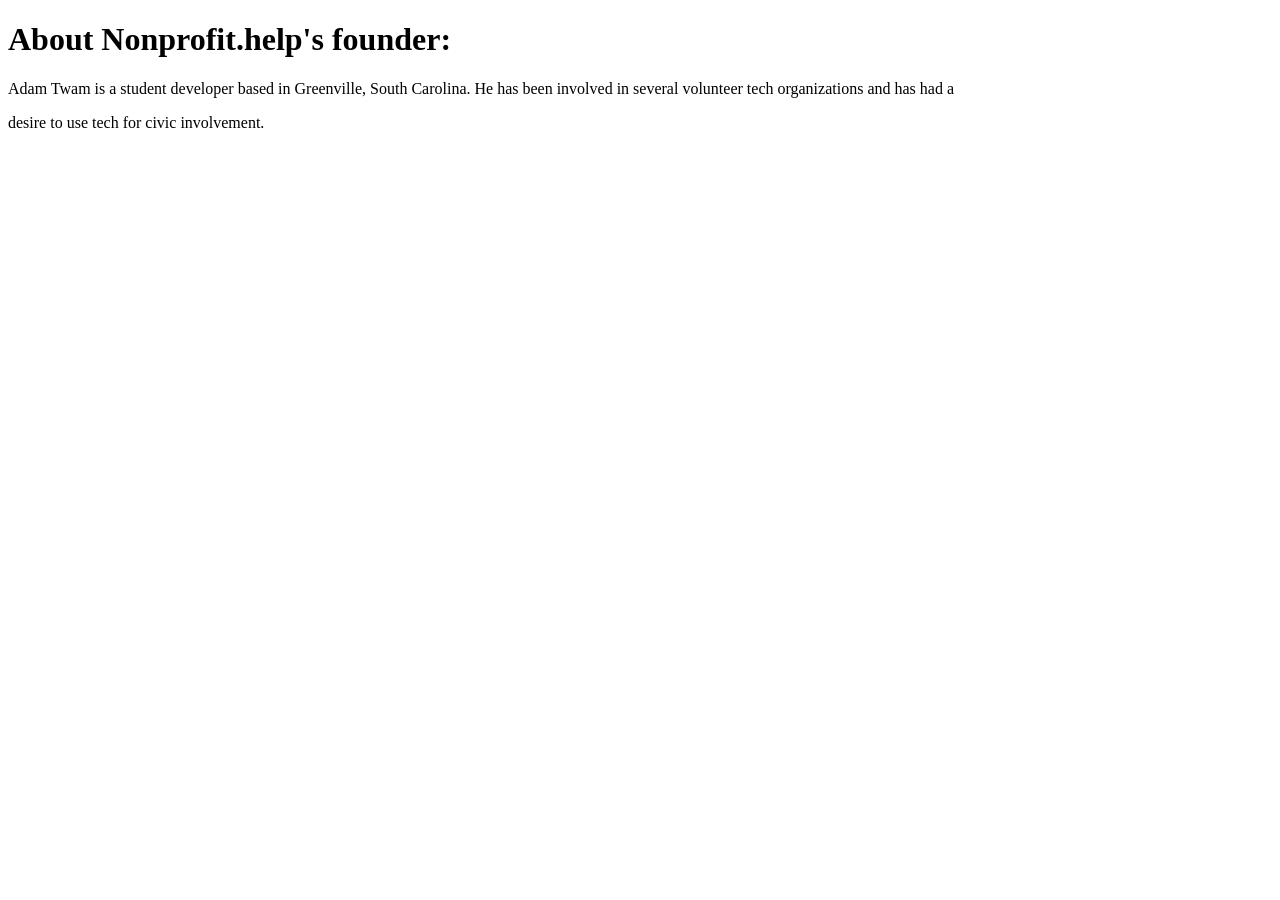
==== about.html @ 132d886a "Additional pages and information" ====
<!DOCTYPE html>
<html lang="en">
<head>
    <meta charset="UTF-8">
    <meta name="viewport" content="width=device-width, initial-scale=1.0">
    <title>About Us</title>
    <link rel="stylesheet" href="about.css">
</head>
<body>
    <div class="content">
        <h1>About Nonprofit.help's founder:</h1>
        <p>Adam Twam is a student developer based in Greenville, South Carolina. He has been involved in several volunteer tech organizations and has had a</p>
        <p>desire to use tech for civic involvement.</p>
        <img src="" class="image">
    </div>
</body>
</html>
---- about.css ----
@import url('')

*{
    margin: 0;
    padding: 0;
    box-sizing: border-box;
    font-family: 'Rubik', sans-serif;
}

body{
    background-color: ;
    color: black;
}
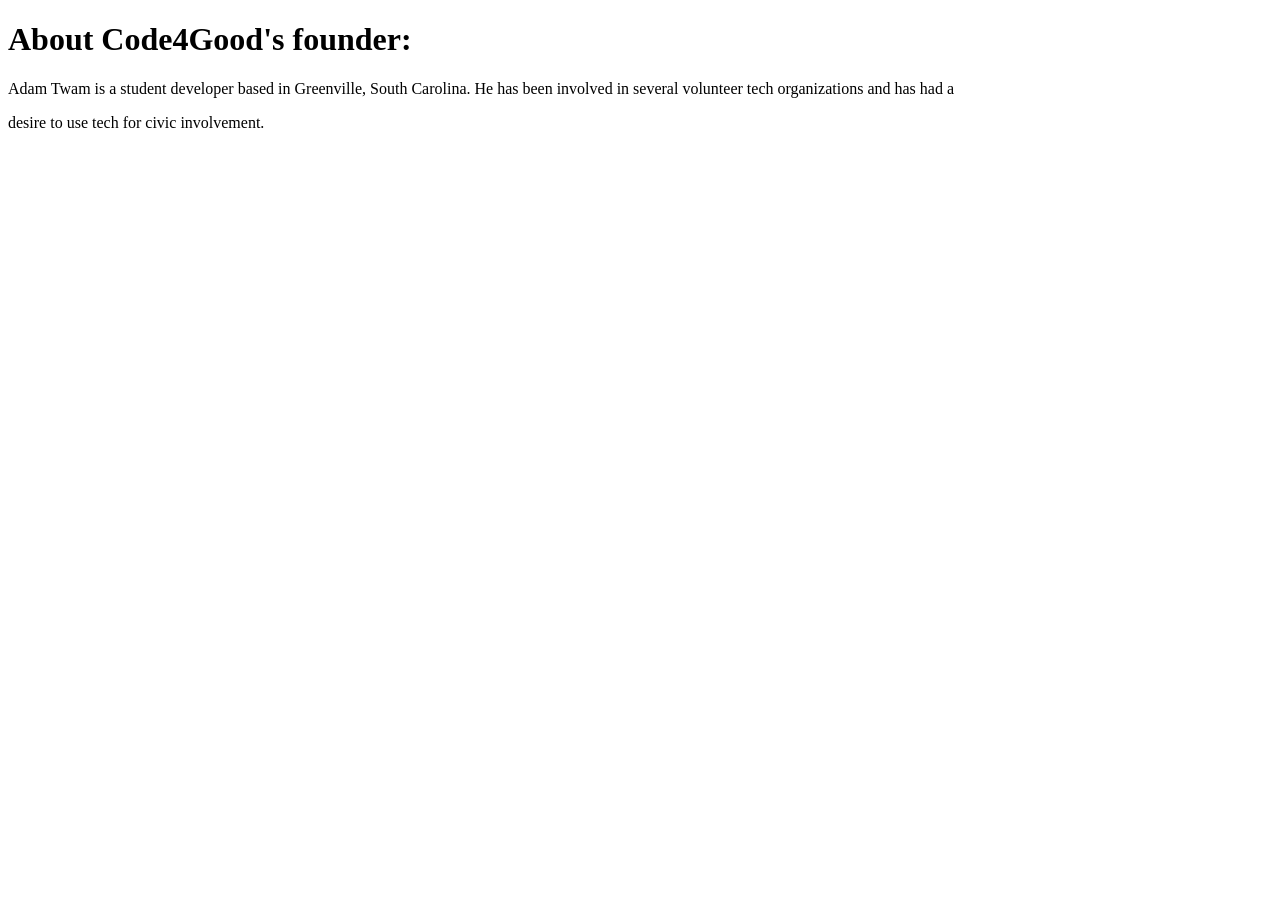
==== commit 7ab4f9a7: "Added page and changed organization name" ====
--- a/about.html
+++ b/about.html
@@ -8,7 +8,7 @@
 </head>
 <body>
     <div class="content">
-        <h1>About Nonprofit.help's founder:</h1>
+        <h1>About Code4Good's founder:</h1>
         <p>Adam Twam is a student developer based in Greenville, South Carolina. He has been involved in several volunteer tech organizations and has had a</p>
         <p>desire to use tech for civic involvement.</p>
         <img src="" class="image">
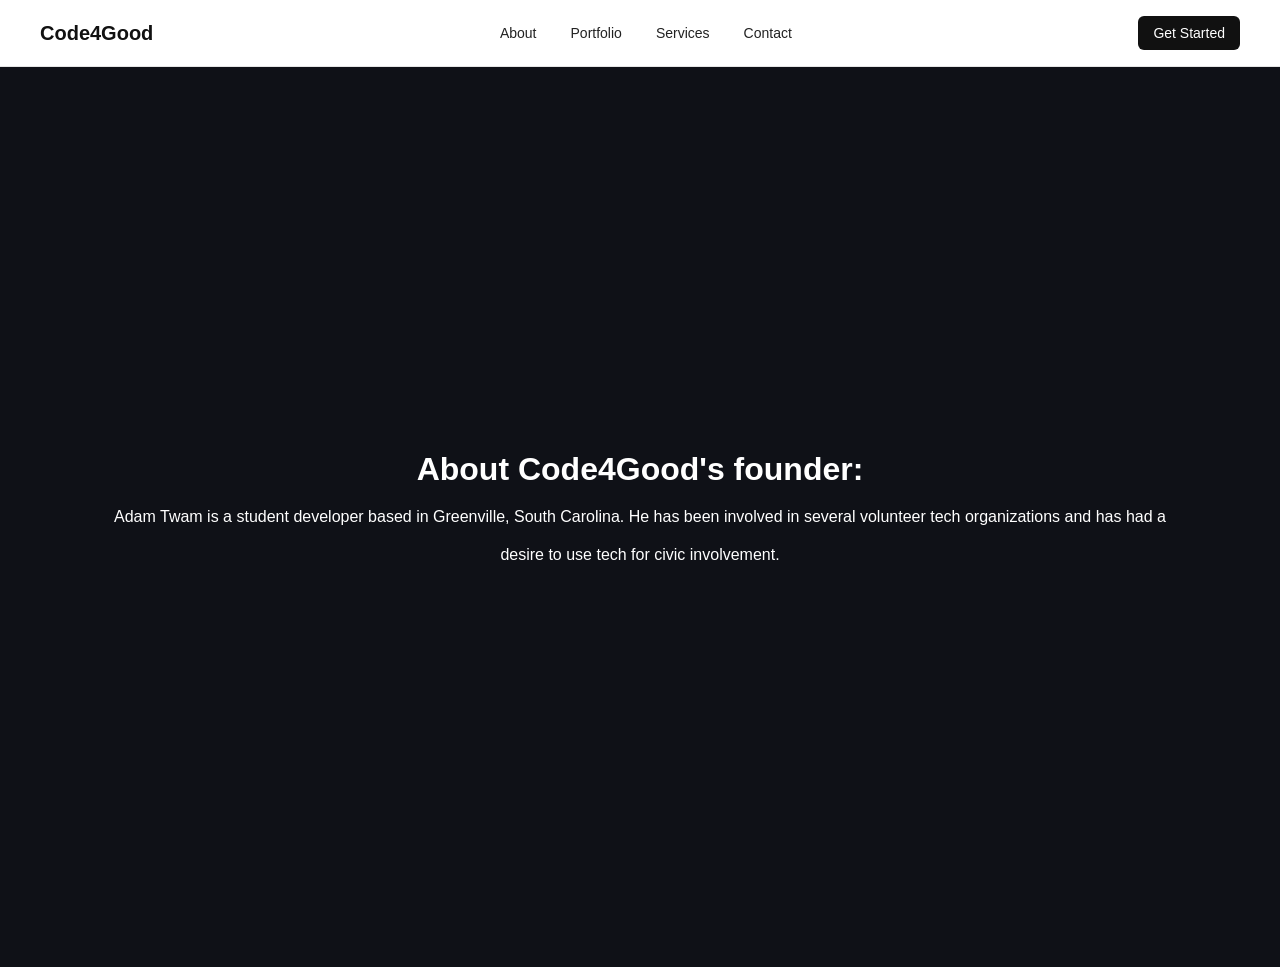
==== commit 5a6d8c94: "Added structure for nav bar to other pages" ====
--- a/about.html
+++ b/about.html
@@ -7,6 +7,24 @@
     <link rel="stylesheet" href="about.css">
 </head>
 <body>
+
+    <div class="bar">
+        <nav class="nav">
+            <div class="logo">
+                Code4Good
+            </div>
+    
+            <ul class="nav-links">
+                <li><a href="about.html">About</a></li>
+                <li><a href="portfolio.html">Portfolio</a></li>
+                <li><a href="services.html">Services</a></li>
+                <li><a href="contact.html">Contact</a></li>
+            </ul>
+    
+            <a href="services.html" class="nav-button">Get Started</a>
+        </nav>
+    </div>
+    
     <div class="content">
         <h1>About Code4Good's founder:</h1>
         <p>Adam Twam is a student developer based in Greenville, South Carolina. He has been involved in several volunteer tech organizations and has had a</p>
--- a/about.css
+++ b/about.css
@@ -1,13 +1,103 @@
-@import url('')
+@import url('https://fonts.googleapis.com/css2?family=Aldrich&family=Cause:wght@100..900&family=Geist+Pixel&family=Geomini:wght@200..800&family=Google+Sans:ital,opsz,wght@0,17..18,400..700;1,17..18,400..700&family=Poppins:ital,wght@0,100;0,200;0,300;0,400;0,500;0,600;0,700;0,800;0,900;1,100;1,200;1,300;1,400;1,500;1,600;1,700;1,800;1,900&family=Roboto+Flex:opsz,wght,XOPQ,XTRA,YOPQ,YTDE,YTFI,YTLC,YTUC@8..144,100..1000,96,468,79,-203,738,514,712&family=Rubik:ital,wght@0,300..900;1,300..900&display=swap');
+
 
 *{
     margin: 0;
     padding: 0;
     box-sizing: border-box;
-    font-family: 'Rubik', sans-serif;
+    font-family: 'Geomini', sans-serif;
 }
 
 body{
-    background-color: ;
-    color: black;
-}+    background-color: #0f1117;
+    color: white;
+}
+
+.content{
+    display: flex;
+    flex-direction: column;
+    align-items: center;
+    justify-content: center;
+    gap: 20px;
+    min-height: 100vh;
+}
+
+/* From Uiverse.io by 0x3ther-->
+
+/* NAVBAR */
+
+.bar {
+    background-color: white;
+    border-bottom: 1px solid #e5e5e5;
+}
+
+.nav {
+    display: flex;
+    align-items: center;
+    justify-content: space-between;
+    padding: 16px 40px;
+}
+
+/* LOGO */
+
+.logo {
+    font-size: 20px;
+    font-weight: 600;
+    color: #111;
+}
+
+/* LINKS */
+
+.nav-links {
+    display: flex;
+    align-items: center;
+    gap: 8px;
+    list-style: none;
+    margin: 0;
+    padding: 0;
+}
+
+.nav-links a {
+    display: inline-flex;
+    align-items: center;
+    justify-content: center;
+    padding: 9px 13px;
+    border-radius: 6px;
+
+    color: #222;
+    text-decoration: none;
+    font-size: 14px;
+    font-weight: 500;
+
+    transition: 0.2s ease;
+}
+
+.nav-links a:hover {
+    background-color: #f5f5f5;
+    color: #06b6d4;
+}
+
+/* GET STARTED */
+
+.nav-button {
+    display: inline-flex;
+    align-items: center;
+    justify-content: center;
+
+    padding: 9px 15px;
+    border-radius: 6px;
+
+    background-color: #111;
+    color: white;
+
+    text-decoration: none;
+    font-size: 14px;
+    font-weight: 500;
+
+    transition: 0.2s ease;
+}
+
+.nav-button:hover {
+    background-color: #333;
+}
+
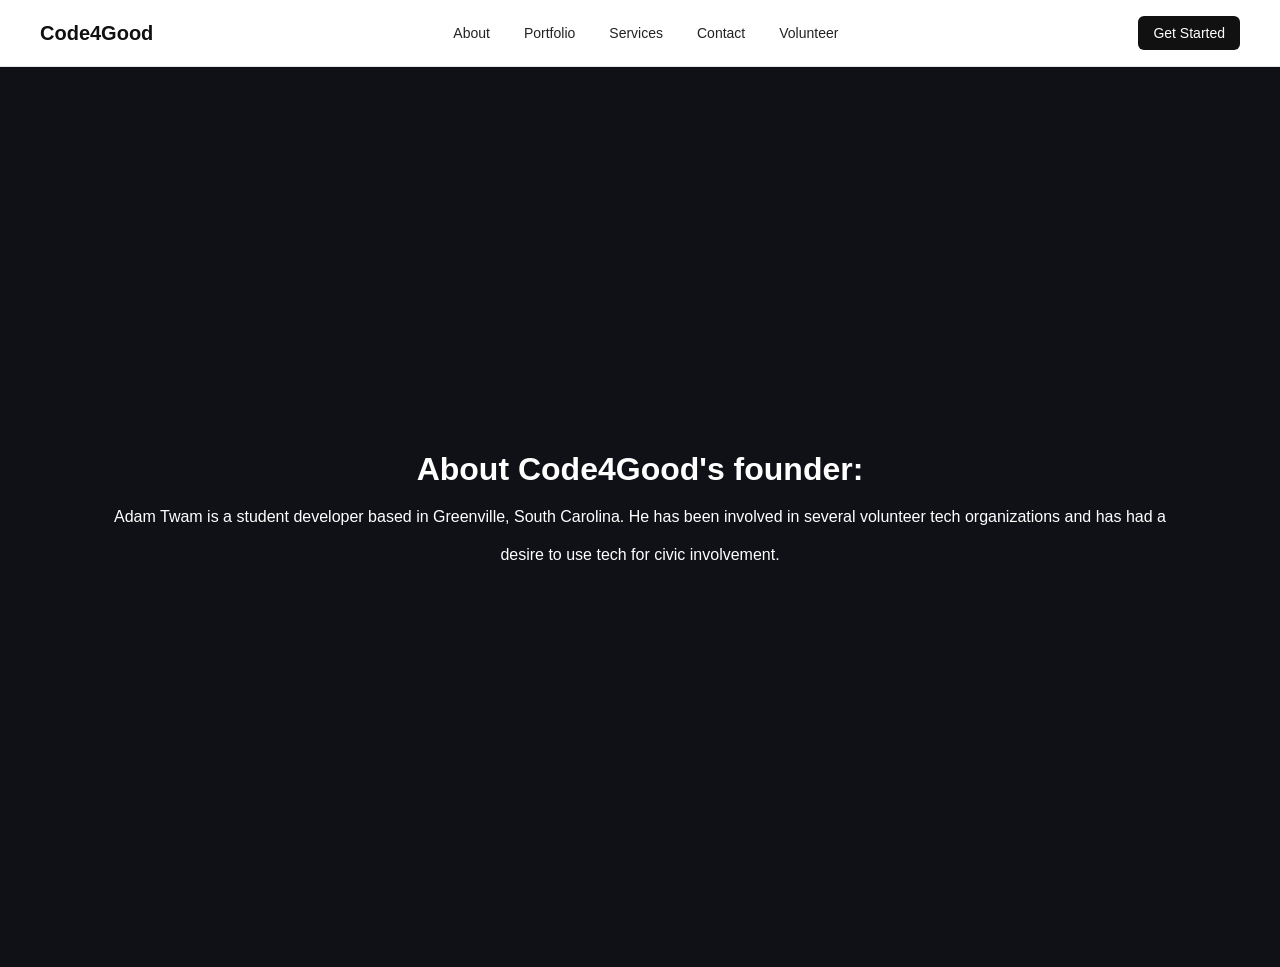
==== commit 3da754c2: "Added nav bar to appear on volunteer page" ====
--- a/about.html
+++ b/about.html
@@ -19,6 +19,7 @@
                 <li><a href="portfolio.html">Portfolio</a></li>
                 <li><a href="services.html">Services</a></li>
                 <li><a href="contact.html">Contact</a></li>
+                <li><a href="volunteer.html">Volunteer</a></li>
             </ul>
     
             <a href="services.html" class="nav-button">Get Started</a>
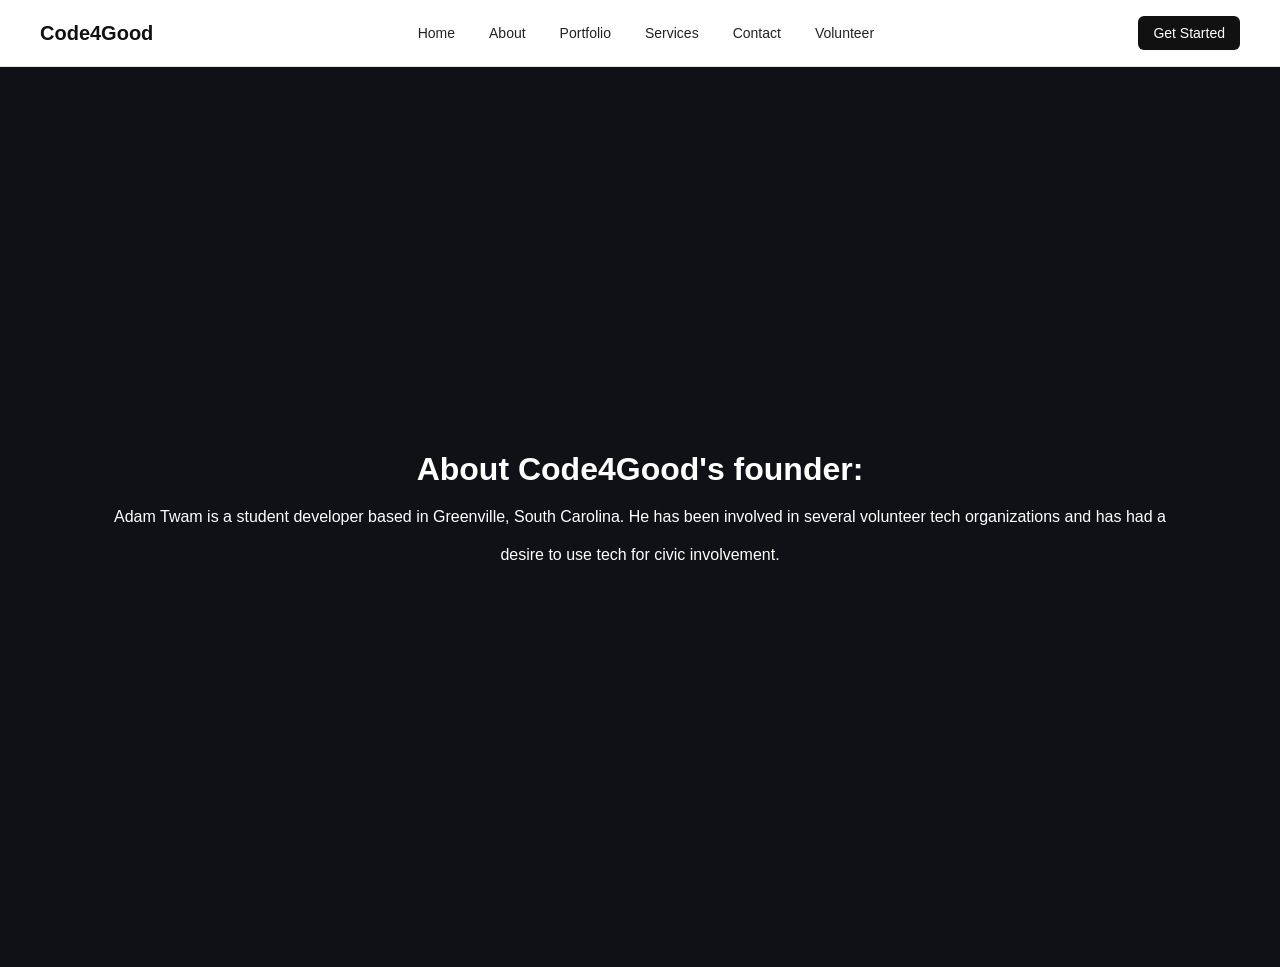
==== commit 71e3923f: "Added home page" ====
--- a/about.html
+++ b/about.html
@@ -15,6 +15,7 @@
             </div>
     
             <ul class="nav-links">
+                <li><a href="index.html">Home</a></li>
                 <li><a href="about.html">About</a></li>
                 <li><a href="portfolio.html">Portfolio</a></li>
                 <li><a href="services.html">Services</a></li>
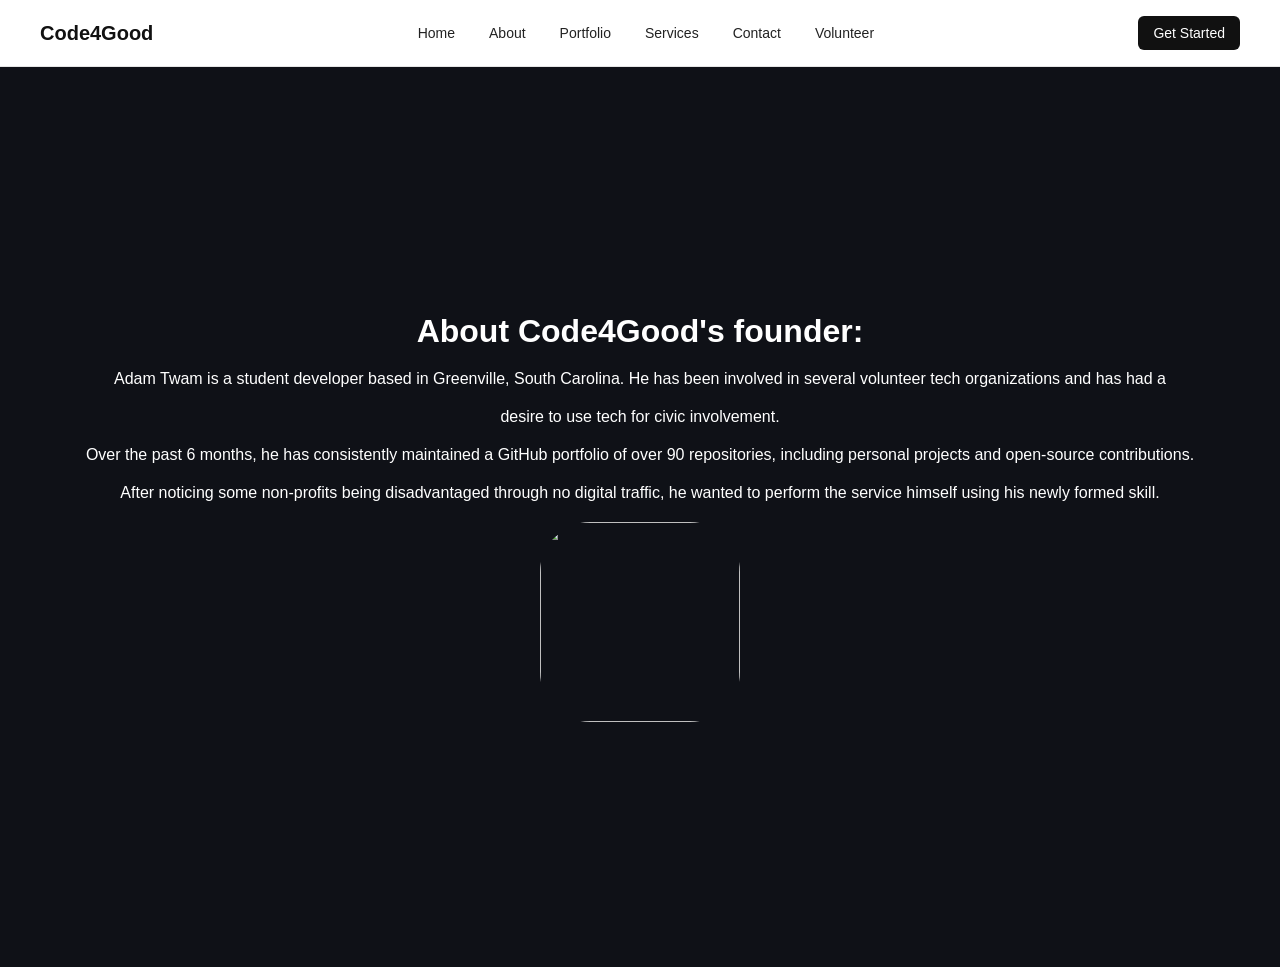
==== commit 52338ba6: "Added founder image and details" ====
--- a/about.html
+++ b/about.html
@@ -31,7 +31,9 @@
         <h1>About Code4Good's founder:</h1>
         <p>Adam Twam is a student developer based in Greenville, South Carolina. He has been involved in several volunteer tech organizations and has had a</p>
         <p>desire to use tech for civic involvement.</p>
-        <img src="" class="image">
+        <p>Over the past 6 months, he has consistently maintained a GitHub portfolio of over 90 repositories, including personal projects and open-source contributions.</p>
+        <p>After noticing some non-profits being disadvantaged through no digital traffic, he wanted to perform the service himself using his newly formed skill.</p>
+        <img src="https://iili.io/CkVxElV.md.png" class="image">
     </div>
 </body>
 </html>
--- a/about.css
+++ b/about.css
@@ -101,3 +101,9 @@
     background-color: #333;
 }
 
+img{
+    width: 200px;
+    height: 200px;
+    border-radius: 50px;
+    object-fit: cover;
+}
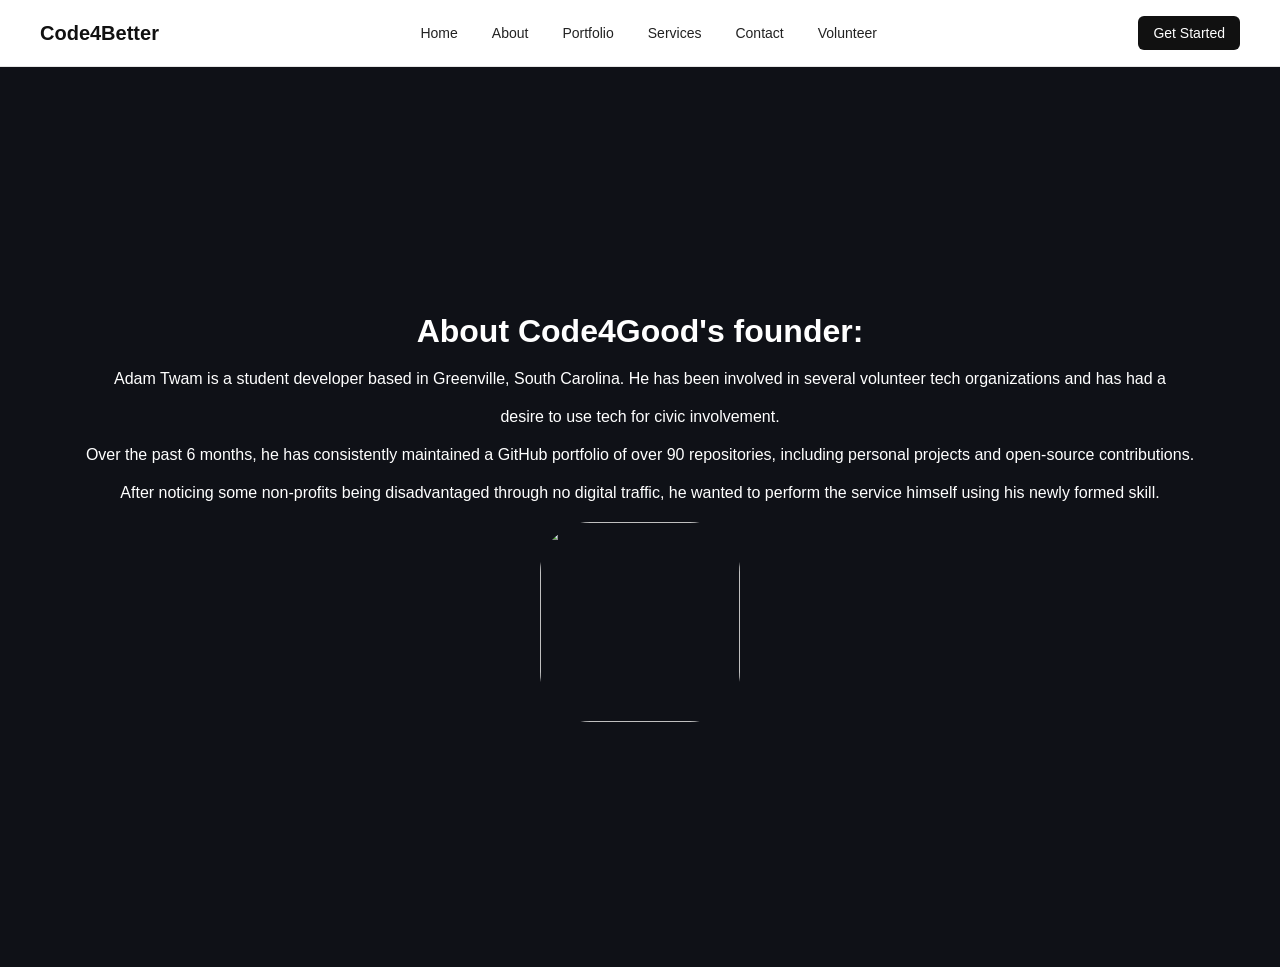
==== commit 2cc76798: "Change logo text from 'Code4Good' to 'Code4Better'" ====
--- a/about.html
+++ b/about.html
@@ -11,7 +11,7 @@
     <div class="bar">
         <nav class="nav">
             <div class="logo">
-                Code4Good
+                Code4Better
             </div>
     
             <ul class="nav-links">
@@ -36,4 +36,4 @@
         <img src="https://iili.io/CkVxElV.md.png" class="image">
     </div>
 </body>
-</html>+</html>
